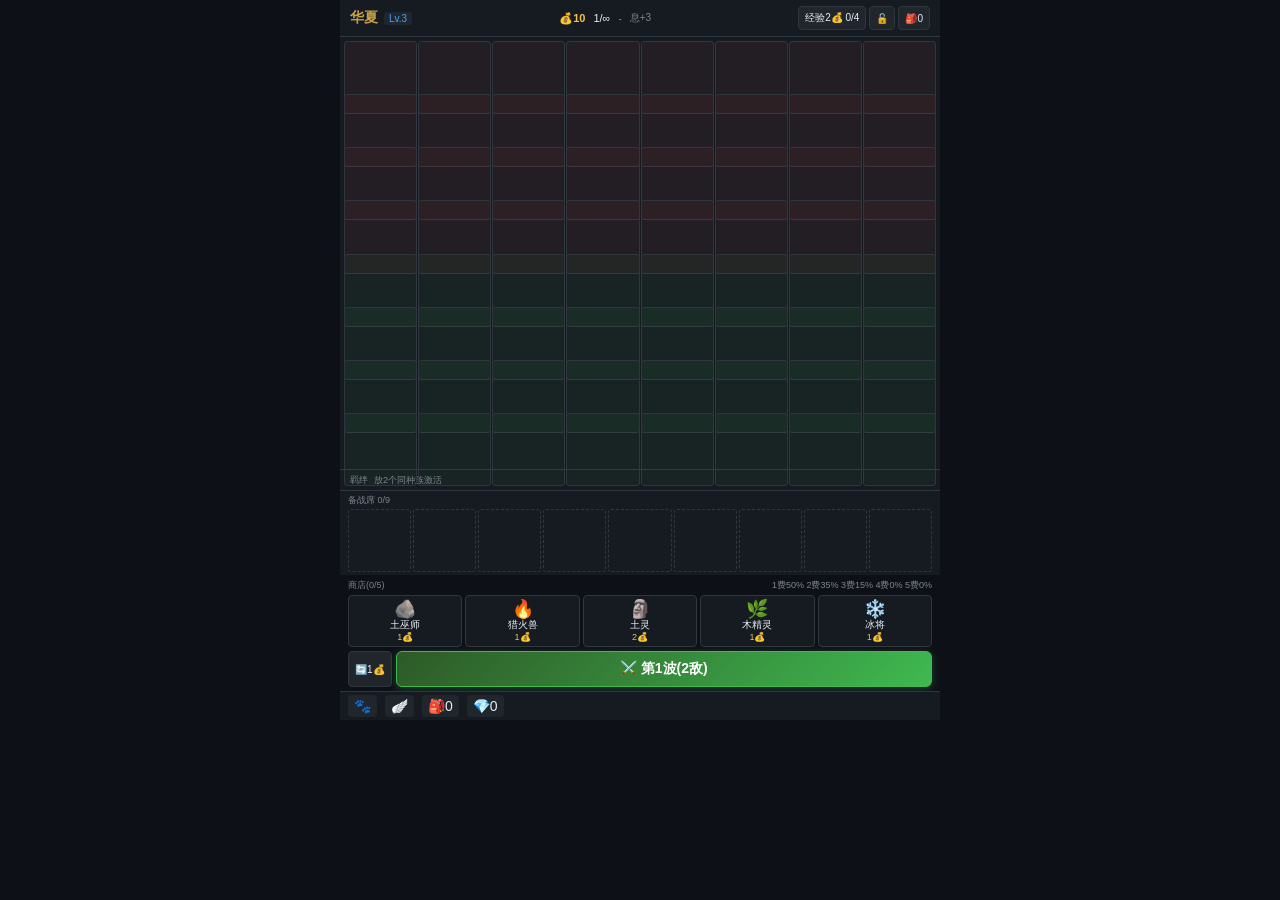
==== index.html @ 6d8defe0 "v4: added sys-modal and equip-bar" ====
<!DOCTYPE html>
<html lang="zh-CN">
<head>
  <meta charset="UTF-8">
  <meta name="viewport" content="width=device-width, initial-scale=1.0, maximum-scale=1.0, user-scalable=no, viewport-fit=cover">
  <meta name="apple-mobile-web-app-capable" content="yes">
  <meta name="theme-color" content="#0d1117">
  <title>自走棋·华夏</title>
  <link rel="stylesheet" href="style.css">
</head>
<body>
  <div id="app">
    <div id="topbar"></div>
    <div id="board"></div>
    <div id="synergies"></div>
    <div id="bench"></div>
    <div id="shop"></div>
    <div id="equip-bar"></div>

    <!-- 战斗覆层 -->
    <div id="battle-overlay" class="hidden">
      <canvas id="battle-canvas"></canvas>
      <div id="battle-info"></div>
    </div>

    <!-- 系统面板（装备/宝石/宠物/翅膀）-->
    <div id="sys-modal" class="modal hidden"></div>

    <!-- Toast -->
    <div id="toast" class="toast"></div>
  </div>
  <script src="data.js"></script>
  <script src="game.js"></script>
</body>
</html>
---- style.css ----
/* 自走棋·华夏 v4 - 移动端样式 */
:root {
  --bg:#0d1117; --bg-mid:#161b22; --bg-light:#21262d; --border:#30363d;
  --text:#e6edf3; --text-dim:#7d8590; --accent:#c8a04a; --gold:#f0c050;
  --green:#3fb950; --red:#f85149; --blue:#4a9eff;
}
* { box-sizing:border-box; margin:0; padding:0; }
html, body { height:100%; overflow:hidden; -webkit-tap-highlight-color:transparent; user-select:none; }
body { font-family:"PingFang SC","Microsoft YaHei",sans-serif; background:var(--bg); color:var(--text); touch-action:manipulation; overscroll-behavior:none; }
#app { display:flex; flex-direction:column; height:100dvh; max-width:600px; margin:0 auto; position:relative; overflow:hidden; }

/* 顶部栏 */
#topbar { display:flex; align-items:center; justify-content:space-between; padding:6px 10px; background:var(--bg-mid); border-bottom:1px solid var(--border); flex-shrink:0; padding-top:max(6px,env(safe-area-inset-top)); flex-wrap:wrap; gap:4px; }
.top-info { display:flex; align-items:center; gap:6px; }
.top-info .title { font-size:14px; font-weight:600; color:var(--accent); }
.top-info .level-badge { font-size:10px; background:var(--bg-light); padding:1px 5px; border-radius:3px; color:var(--blue); }
.top-info .pet-badge, .top-info .wing-badge { font-size:12px; }
.top-stats { display:flex; gap:8px; font-size:11px; align-items:center; }
.top-stats .gold { color:var(--gold); font-weight:600; }
.top-stats .wave { color:var(--text); }
.top-stats .streak { color:var(--green); font-size:10px; }
.top-stats .interest { color:var(--text-dim); font-size:10px; }
.top-actions { display:flex; gap:3px; }
.action-btn { background:var(--bg-light); border:1px solid var(--border); color:var(--text); padding:4px 6px; border-radius:4px; font-size:10px; cursor:pointer; white-space:nowrap; }
.action-btn:active { transform:scale(0.95); background:var(--border); }

/* 棋盘 */
#board { display:grid; grid-template-columns:repeat(8,1fr); gap:1px; padding:4px; background:var(--bg-mid); flex-shrink:0; aspect-ratio:1; max-height:48vh; }
.cell { display:flex; align-items:center; justify-content:center; flex-direction:column; border:1px solid var(--border); background:var(--bg); border-radius:3px; cursor:pointer; position:relative; aspect-ratio:1; min-width:0; min-height:0; }
.cell.player-side { background:rgba(63,185,80,0.05); }
.cell.enemy-side { background:rgba(248,81,73,0.05); }
.cell.occupied { background:var(--bg-light); border-color:var(--accent); }
.unit-emoji { font-size:18px; line-height:1; }
.unit-stars { font-size:8px; color:var(--accent); line-height:1; margin-top:1px; }
.unit-cost { font-size:8px; color:var(--gold); }
.unit-eq { font-size:7px; line-height:1; margin-top:1px; }

/* 羁绊 */
#synergies { display:flex; align-items:center; padding:3px 10px; background:var(--bg-mid); border-top:1px solid var(--border); border-bottom:1px solid var(--border); flex-shrink:0; gap:6px; overflow-x:auto; min-height:22px; }
.syn-label { font-size:9px; color:var(--text-dim); flex-shrink:0; }
.syn-list { display:flex; gap:3px; flex-wrap:wrap; }
.syn-tag { font-size:9px; padding:1px 4px; border-radius:3px; white-space:nowrap; }
.syn-tag.race { background:rgba(200,160,74,0.2); color:var(--accent); }
.syn-tag.job { background:rgba(74,158,255,0.2); color:var(--blue); }
.syn-empty { font-size:9px; color:var(--text-dim); }
.syn-tag.inactive { opacity:0.4; }

/* 备战席 */
#bench { display:flex; flex-direction:column; padding:3px 8px; background:var(--bg-mid); flex-shrink:0; }
.bench-label { font-size:9px; color:var(--text-dim); margin-bottom:2px; }
.bench-slots { display:flex; gap:2px; }
.bench-slot { width:11%; aspect-ratio:1; border:1px dashed var(--border); border-radius:3px; display:flex; flex-direction:column; align-items:center; justify-content:center; cursor:pointer; }
.bench-slot.occupied { border:1px solid var(--accent); background:var(--bg-light); }
.bench-slot:active { transform:scale(0.95); }

/* 商店 */
#shop { padding:4px 8px; background:var(--bg); flex-shrink:0; }
.shop-header { display:flex; justify-content:space-between; font-size:9px; color:var(--text-dim); margin-bottom:3px; }
.shop-slots { display:flex; gap:3px; margin-bottom:4px; }
.shop-slot { flex:1; min-width:0; }
.shop-unit { display:flex; flex-direction:column; align-items:center; padding:4px 2px; border:1px solid var(--border); border-radius:4px; background:var(--bg-mid); cursor:pointer; }
.shop-unit.empty { display:flex; align-items:center; justify-content:center; border:2px dashed var(--border); opacity:0.3; }
.shop-unit:active { transform:scale(0.95); }
.shop-unit .unit-name { font-size:10px; font-weight:500; }
.shop-unit .unit-cost { font-size:9px; color:var(--gold); }
.shop-actions { display:flex; gap:4px; }
.shop-actions .action-btn { flex:0 0 auto; }
.battle-btn { flex:1; background:linear-gradient(135deg,#2d5a27,#3fb950); color:#fff; border:1px solid #3fb950; font-size:14px; padding:8px 12px; border-radius:6px; cursor:pointer; font-weight:700; box-shadow:0 2px 8px rgba(63,185,80,0.3); }
.battle-btn:active { transform:scale(0.97); }
.battle-btn:disabled { opacity:0.5; }

/* 装备栏 */
#equip-bar { display:flex; padding:3px 8px; background:var(--bg-mid); border-top:1px solid var(--border); flex-shrink:0; }
.equip-icons { display:flex; gap:8px; align-items:center; }
.equip-icon { font-size:14px; padding:3px 6px; border-radius:4px; background:var(--bg-light); cursor:pointer; }
.equip-icon:active { transform:scale(0.95); }

/* 战斗覆层 */
#battle-overlay { position:fixed; top:0; left:0; right:0; bottom:0; background:#0d1117; z-index:150; display:flex; flex-direction:column; align-items:center; justify-content:center; overflow:hidden; }
#battle-overlay.hidden { display:none; }
#battle-canvas { width:100%; max-width:500px; aspect-ratio:1; display:block; flex-shrink:0; }
#battle-info { width:100%; max-width:500px; padding:8px 12px; background:#161b22; border-top:1px solid #30363d; display:flex; justify-content:center; gap:16px; font-size:13px; flex-shrink:0; height:36px; align-items:center; box-sizing:border-box; }
.battle-tick { color:#c8a04a; }
.battle-alive { color:#e6edf3; }

/* 系统面板 */
.modal { position:fixed; top:0; left:0; right:0; bottom:0; background:rgba(0,0,0,0.8); z-index:200; display:flex; align-items:center; justify-content:center; padding:10px; }
.modal.hidden { display:none; }
.sys-modal-content { background:var(--bg-mid); border:1px solid var(--border); border-radius:8px; max-width:500px; width:100%; max-height:90vh; overflow-y:auto; padding:12px; }
.sys-tabs { display:flex; gap:4px; margin-bottom:10px; }
.sys-tab { flex:1; padding:6px; border:1px solid var(--border); border-radius:4px; background:var(--bg-light); color:var(--text); font-size:12px; cursor:pointer; }
.sys-tab.active { background:var(--accent); color:#000; font-weight:600; }
.sys-content { margin-bottom:10px; }
.sys-content h3 { font-size:13px; color:var(--accent); margin:8px 0 4px; }
.sys-content .empty-text { color:var(--text-dim); font-size:11px; text-align:center; padding:20px; }
.sys-content .hint { color:var(--text-dim); font-size:10px; text-align:center; margin-top:8px; }
.sys-close { width:100%; padding:8px; background:var(--bg-light); border:1px solid var(--border); border-radius:4px; color:var(--text); font-size:12px; cursor:pointer; margin-top:8px; }

/* 装备 */
.equip-grid { display:grid; grid-template-columns:repeat(2,1fr); gap:6px; }
.equip-item { border:1px solid var(--border); border-radius:4px; padding:6px; display:flex; flex-direction:column; align-items:center; gap:2px; cursor:pointer; background:var(--bg); }
.equip-item:active { transform:scale(0.97); }
.equip-item .equip-stat { font-size:8px; color:var(--text-dim); }
.equip-unit-row { display:flex; align-items:center; gap:4px; padding:4px 6px; border-bottom:1px solid var(--border); font-size:11px; }
.equip-slot-display { padding:2px 6px; border-radius:3px; font-size:10px; cursor:pointer; }
.equip-slot-display.filled { background:var(--accent); color:#000; }
.equip-slot-display.empty { background:var(--bg); color:var(--text-dim); border:1px dashed var(--border); }
.equip-sell { display:flex; flex-wrap:wrap; gap:4px; }
.equip-sell-item { font-size:10px; padding:2px 6px; border:1px solid var(--red); border-radius:3px; color:var(--red); cursor:pointer; }
.equip-target { padding:8px; border:1px solid var(--border); border-radius:4px; margin-bottom:4px; font-size:12px; cursor:pointer; background:var(--bg); }
.equip-target:active { background:var(--bg-light); }
.equip-target-list { margin-top:6px; }

/* 宝石 */
.gem-grid { display:grid; grid-template-columns:repeat(2,1fr); gap:6px; }
.gem-item { border:1px solid var(--border); border-radius:4px; padding:6px; display:flex; flex-direction:column; align-items:center; gap:2px; font-size:10px; }
.gem-merge-btn { margin-top:4px; padding:3px 8px; font-size:10px; background:var(--accent); color:#000; border:none; border-radius:3px; cursor:pointer; }

/* 宠物 */
.pet-grid, .wing-grid { display:grid; grid-template-columns:repeat(2,1fr); gap:6px; }
.pet-item, .wing-item { border:1px solid var(--border); border-radius:4px; padding:8px; display:flex; flex-direction:column; align-items:center; gap:2px; font-size:10px; cursor:pointer; background:var(--bg); }
.pet-item.active, .wing-item.active { border-color:var(--accent); background:rgba(200,160,74,0.1); }
.pet-item:active, .wing-item:active { transform:scale(0.97); }
.pet-cost, .wing-cost { color:var(--gold); font-weight:600; }

/* Toast */
.toast { position:fixed; bottom:60px; left:50%; transform:translateX(-50%); background:rgba(0,0,0,0.85); color:#fff; padding:8px 16px; border-radius:6px; font-size:12px; z-index:300; opacity:0; transition:opacity 0.3s; pointer-events:none; }
.toast.show { opacity:1; }

/* 禁用按钮 */
.action-btn.disabled { opacity:0.4; }
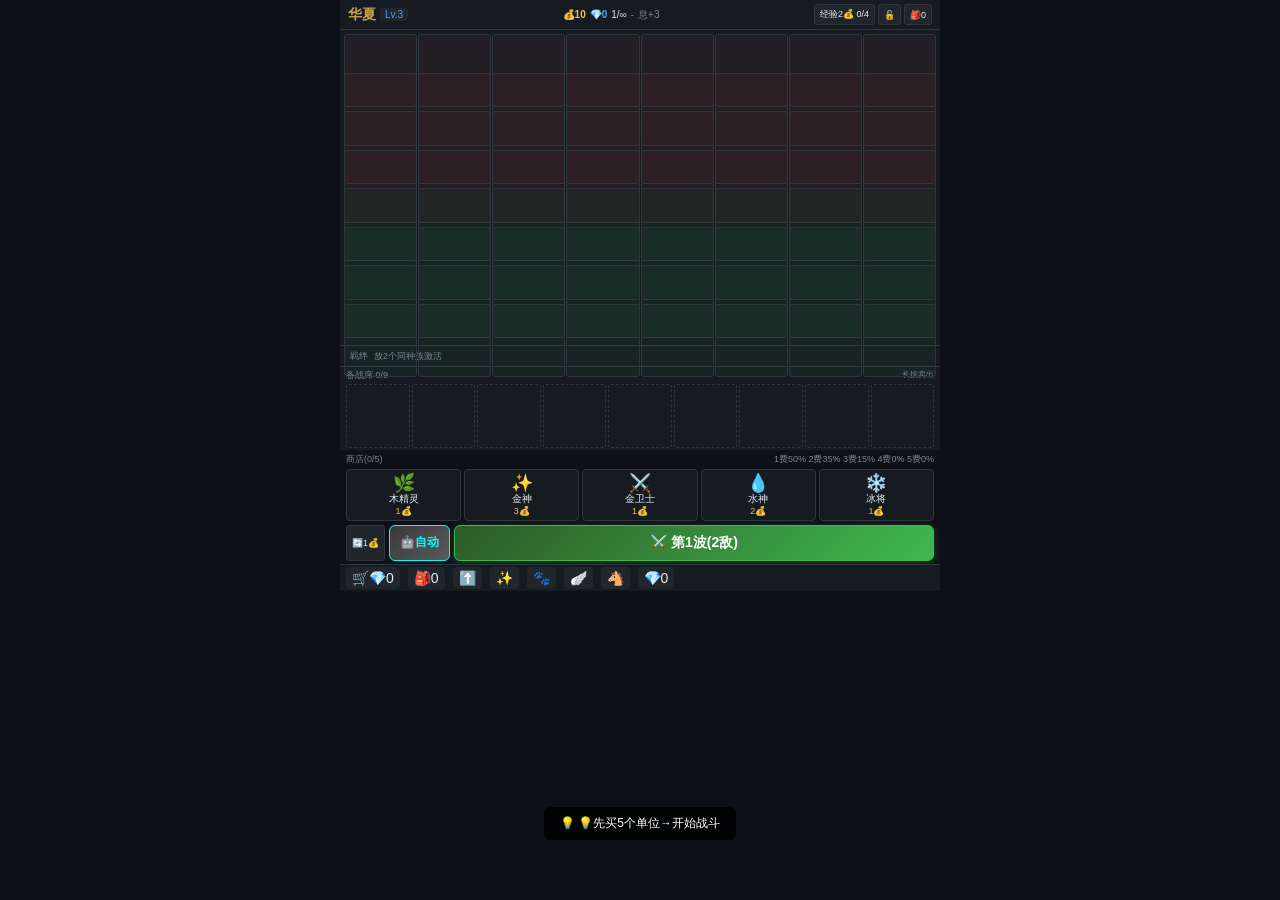
==== commit 3729833c: "v6.7: add cache-busting query params + no-cache meta" ====
--- a/index.html
+++ b/index.html
@@ -5,8 +5,11 @@
   <meta name="viewport" content="width=device-width, initial-scale=1.0, maximum-scale=1.0, user-scalable=no, viewport-fit=cover">
   <meta name="apple-mobile-web-app-capable" content="yes">
   <meta name="theme-color" content="#0d1117">
+  <meta http-equiv="Cache-Control" content="no-cache, no-store, must-revalidate">
+  <meta http-equiv="Pragma" content="no-cache">
+  <meta http-equiv="Expires" content="0">
   <title>自走棋·华夏</title>
-  <link rel="stylesheet" href="style.css">
+  <link rel="stylesheet" href="style.css?v=67">
 </head>
 <body>
   <div id="app">
@@ -29,7 +32,7 @@
     <!-- Toast -->
     <div id="toast" class="toast"></div>
   </div>
-  <script src="data.js"></script>
-  <script src="game.js"></script>
+  <script src="data.js?v=67"></script>
+  <script src="game.js?v=67"></script>
 </body>
-</html>
+</html>
--- a/style.css
+++ b/style.css
@@ -7,26 +7,26 @@
 * { box-sizing:border-box; margin:0; padding:0; }
 html, body { height:100%; overflow:hidden; -webkit-tap-highlight-color:transparent; user-select:none; }
 body { font-family:"PingFang SC","Microsoft YaHei",sans-serif; background:var(--bg); color:var(--text); touch-action:manipulation; overscroll-behavior:none; }
-#app { display:flex; flex-direction:column; height:100dvh; max-width:600px; margin:0 auto; position:relative; overflow:hidden; }
+#app { display:flex; flex-direction:column; height:100vh; height:100dvh; max-width:600px; margin:0 auto; position:relative; overflow-y:auto; overflow-x:hidden; }
 
 /* 顶部栏 */
-#topbar { display:flex; align-items:center; justify-content:space-between; padding:6px 10px; background:var(--bg-mid); border-bottom:1px solid var(--border); flex-shrink:0; padding-top:max(6px,env(safe-area-inset-top)); flex-wrap:wrap; gap:4px; }
-.top-info { display:flex; align-items:center; gap:6px; }
+#topbar { display:flex; align-items:center; justify-content:space-between; padding:4px 8px; padding-top:max(4px,env(safe-area-inset-top)); background:var(--bg-mid); border-bottom:1px solid var(--border); flex-shrink:0; gap:4px; font-size:10px; white-space:nowrap; overflow-x:auto; }
+.top-info { display:flex; align-items:center; gap:4px; flex-shrink:0; }
 .top-info .title { font-size:14px; font-weight:600; color:var(--accent); }
 .top-info .level-badge { font-size:10px; background:var(--bg-light); padding:1px 5px; border-radius:3px; color:var(--blue); }
 .top-info .pet-badge, .top-info .wing-badge { font-size:12px; }
-.top-stats { display:flex; gap:8px; font-size:11px; align-items:center; }
+.top-stats { display:flex; gap:4px; font-size:10px; align-items:center; flex-shrink:0; }
 .top-stats .gold { color:var(--gold); font-weight:600; }
 .top-stats .wave { color:var(--text); }
 .top-stats .streak { color:var(--green); font-size:10px; }
 .top-stats .interest { color:var(--text-dim); font-size:10px; }
-.top-actions { display:flex; gap:3px; }
-.action-btn { background:var(--bg-light); border:1px solid var(--border); color:var(--text); padding:4px 6px; border-radius:4px; font-size:10px; cursor:pointer; white-space:nowrap; }
+.top-actions { display:flex; gap:3px; flex-shrink:0; }
+.action-btn { background:var(--bg-light); border:1px solid var(--border); color:var(--text); padding:3px 5px; border-radius:3px; font-size:9px; cursor:pointer; white-space:nowrap; }
 .action-btn:active { transform:scale(0.95); background:var(--border); }
 
 /* 棋盘 */
-#board { display:grid; grid-template-columns:repeat(8,1fr); gap:1px; padding:4px; background:var(--bg-mid); flex-shrink:0; aspect-ratio:1; max-height:48vh; }
-.cell { display:flex; align-items:center; justify-content:center; flex-direction:column; border:1px solid var(--border); background:var(--bg); border-radius:3px; cursor:pointer; position:relative; aspect-ratio:1; min-width:0; min-height:0; }
+#board { display:grid; grid-template-columns:repeat(8,1fr); gap:1px; padding:4px; background:var(--bg-mid); flex:0 1 auto; max-height:35vh; aspect-ratio:1; min-height:100px; }
+.cell { display:flex; align-items:center; justify-content:center; flex-direction:column; border:1px solid var(--border); background:var(--bg); border-radius:3px; cursor:pointer; position:relative; min-height:0; aspect-ratio:1; }
 .cell.player-side { background:rgba(63,185,80,0.05); }
 .cell.enemy-side { background:rgba(248,81,73,0.05); }
 .cell.occupied { background:var(--bg-light); border-color:var(--accent); }
@@ -46,7 +46,7 @@
 .syn-tag.inactive { opacity:0.4; }
 
 /* 备战席 */
-#bench { display:flex; flex-direction:column; padding:3px 8px; background:var(--bg-mid); flex-shrink:0; }
+#bench { display:flex; flex-direction:column; padding:2px 6px; background:var(--bg-mid); flex-shrink:0; }
 .bench-label { font-size:9px; color:var(--text-dim); margin-bottom:2px; }
 .bench-slots { display:flex; gap:2px; }
 .bench-slot { width:11%; aspect-ratio:1; border:1px dashed var(--border); border-radius:3px; display:flex; flex-direction:column; align-items:center; justify-content:center; cursor:pointer; }
@@ -54,7 +54,7 @@
 .bench-slot:active { transform:scale(0.95); }
 
 /* 商店 */
-#shop { padding:4px 8px; background:var(--bg); flex-shrink:0; }
+#shop { padding:3px 6px; background:var(--bg); flex-shrink:0; }
 .shop-header { display:flex; justify-content:space-between; font-size:9px; color:var(--text-dim); margin-bottom:3px; }
 .shop-slots { display:flex; gap:3px; margin-bottom:4px; }
 .shop-slot { flex:1; min-width:0; }
@@ -70,7 +70,7 @@
 .battle-btn:disabled { opacity:0.5; }
 
 /* 装备栏 */
-#equip-bar { display:flex; padding:3px 8px; background:var(--bg-mid); border-top:1px solid var(--border); flex-shrink:0; }
+#equip-bar { display:flex; padding:2px 6px; background:var(--bg-mid); border-top:1px solid var(--border); flex-shrink:0; }
 .equip-icons { display:flex; gap:8px; align-items:center; }
 .equip-icon { font-size:14px; padding:3px 6px; border-radius:4px; background:var(--bg-light); cursor:pointer; }
 .equip-icon:active { transform:scale(0.95); }
@@ -129,3 +129,79 @@
 
 /* 禁用按钮 */
 .action-btn.disabled { opacity:0.4; }
+
+
+/* v5 新增样式 */
+
+/* 钻石显示 */
+.top-stats .diamond { color: #4af; font-weight: 600; }
+
+/* 坐骑 */
+.mount-grid, .shop-dia-grid { display:grid; grid-template-columns:repeat(2,1fr); gap:6px; }
+.mount-item { border:1px solid var(--border); border-radius:4px; padding:8px; display:flex; flex-direction:column; align-items:center; gap:2px; font-size:10px; cursor:pointer; background:var(--bg); }
+.mount-item.active { border-color:var(--accent); background:rgba(200,160,74,0.1); }
+.mount-item:active { transform:scale(0.97); }
+
+/* 强化 */
+.enhance-row { display:flex; align-items:center; justify-content:space-between; padding:6px; border-bottom:1px solid var(--border); font-size:11px; }
+.enhance-btn { padding:4px 10px; font-size:10px; background:var(--accent); color:#000; border:none; border-radius:3px; cursor:pointer; }
+.max-tag { color:var(--green); font-size:10px; }
+
+/* 附魔 */
+.enchant-row { display:flex; align-items:center; justify-content:space-between; padding:6px; border-bottom:1px solid var(--border); font-size:11px; }
+.enchant-btn { padding:4px 10px; font-size:10px; background:#c4f; color:#fff; border:none; border-radius:3px; cursor:pointer; }
+
+/* 钻石商店 */
+.shop-dia-item { border:1px solid var(--border); border-radius:4px; padding:8px; display:flex; flex-direction:column; align-items:center; gap:2px; font-size:10px; cursor:pointer; background:var(--bg); }
+.shop-dia-item:active { transform:scale(0.97); }
+.tier-myth { color:#f0f; font-weight:700; font-size:9px; }
+.tier-legend { color:#f80; font-weight:700; font-size:9px; }
+
+/* 系统面板tab滚动 */
+.sys-tabs { overflow-x:auto; }
+
+/* 棋盘强化标识 */
+.unit-stars { color: var(--accent); }
+
+
+/* 装备分类+分解 */
+.equip-toolbar { display:flex; align-items:center; justify-content:space-between; margin:8px 0 4px; }
+.decompose-all-btn { padding:5px 10px; font-size:10px; background:#f85149; color:#fff; border:none; border-radius:4px; cursor:pointer; font-weight:600; }
+.decompose-all-btn:active { transform:scale(0.95); }
+.equip-cat-header { font-size:12px; color:var(--accent); margin:8px 0 4px; display:flex; align-items:center; justify-content:space-between; }
+.decompose-cat-btn { padding:3px 8px; font-size:9px; background:#333; color:#f85149; border:1px solid #f85149; border-radius:3px; cursor:pointer; }
+.decompose-cat-btn:active { transform:scale(0.95); }
+.decompose-one-btn { display:block; margin:4px auto 0; padding:2px 8px; font-size:9px; background:#333; color:#f85149; border:1px solid #f85149; border-radius:3px; cursor:pointer; }
+.decompose-one-btn:active { transform:scale(0.95); }
+
+
+/* 单位属性面板 */
+.unit-info-panel { padding:4px; }
+.unit-info-header { display:flex; align-items:center; gap:8px; margin-bottom:8px; }
+.unit-info-emoji { font-size:28px; }
+.unit-info-name { font-size:16px; font-weight:700; color:var(--accent); }
+.unit-info-stars { font-size:12px; color:var(--gold); }
+.unit-info-stats { display:grid; grid-template-columns:repeat(2,1fr); gap:4px; margin-bottom:8px; }
+.stat-row { display:flex; justify-content:space-between; padding:3px 8px; background:var(--bg); border-radius:3px; font-size:12px; }
+.stat-val { font-weight:600; color:var(--green); }
+.unit-info-section { margin:6px 0; padding:6px; background:var(--bg); border-radius:4px; }
+.unit-info-section h4 { font-size:11px; color:var(--accent); margin-bottom:3px; }
+.skill-row { font-size:11px; color:var(--text-dim); }
+.race-job-row { font-size:12px; }
+.syn-active { font-size:10px; color:var(--green); margin-top:3px; }
+.equip-list-row { font-size:11px; color:var(--text-dim); }
+
+
+/* 自动战斗按钮 */
+.auto-btn { background:linear-gradient(135deg,#3a3a3a,#5a5a5a); color:#0ff; border:1px solid #0ff; font-size:12px; padding:8px 10px; border-radius:6px; cursor:pointer; font-weight:600; flex:0 0 auto; }
+.auto-btn:active { transform:scale(0.95); }
+
+
+/* 单位属性面板操作按钮 */
+.unit-info-actions { display:flex; gap:8px; padding:10px 12px; flex-wrap:wrap; }
+.unit-info-actions button { flex:1; min-width:80px; padding:10px 8px; border-radius:8px; font-size:13px; font-weight:600; cursor:pointer; border:1px solid; }
+.action-sell { background:linear-gradient(135deg,#3a1a1a,#5a2a2a); color:#ff6b6b; border-color:#ff6b6b; }
+.action-sell:active { transform:scale(0.95); }
+.action-unbench, .action-place { background:linear-gradient(135deg,#1a2a3a,#2a3a5a); color:#4fc3f7; border-color:#4fc3f7; }
+.action-unbench:active, .action-place:active { transform:scale(0.95); }
+.unit-info-actions .sys-close { background:linear-gradient(135deg,#2a2a2a,#3a3a3a); color:var(--text-dim); border-color:var(--border); flex:0 0 60px; }
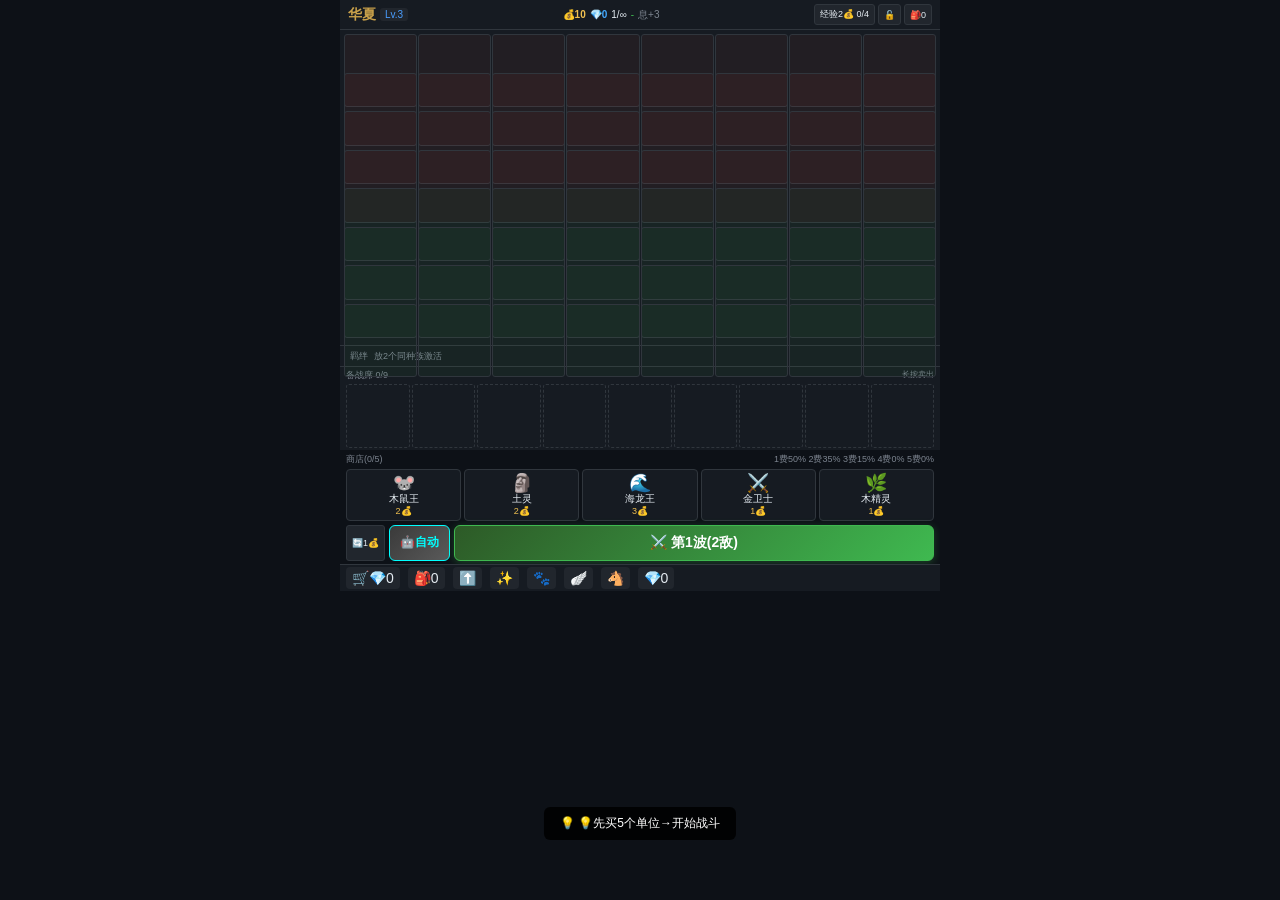
==== commit 8b5b952b: "v6.8: bump cache version" ====
--- a/index.html
+++ b/index.html
@@ -9,7 +9,7 @@
   <meta http-equiv="Pragma" content="no-cache">
   <meta http-equiv="Expires" content="0">
   <title>自走棋·华夏</title>
-  <link rel="stylesheet" href="style.css?v=67">
+  <link rel="stylesheet" href="style.css?v=68">
 </head>
 <body>
   <div id="app">
@@ -32,7 +32,7 @@
     <!-- Toast -->
     <div id="toast" class="toast"></div>
   </div>
-  <script src="data.js?v=67"></script>
-  <script src="game.js?v=67"></script>
+  <script src="data.js?v=68"></script>
+  <script src="game.js?v=68"></script>
 </body>
 </html>
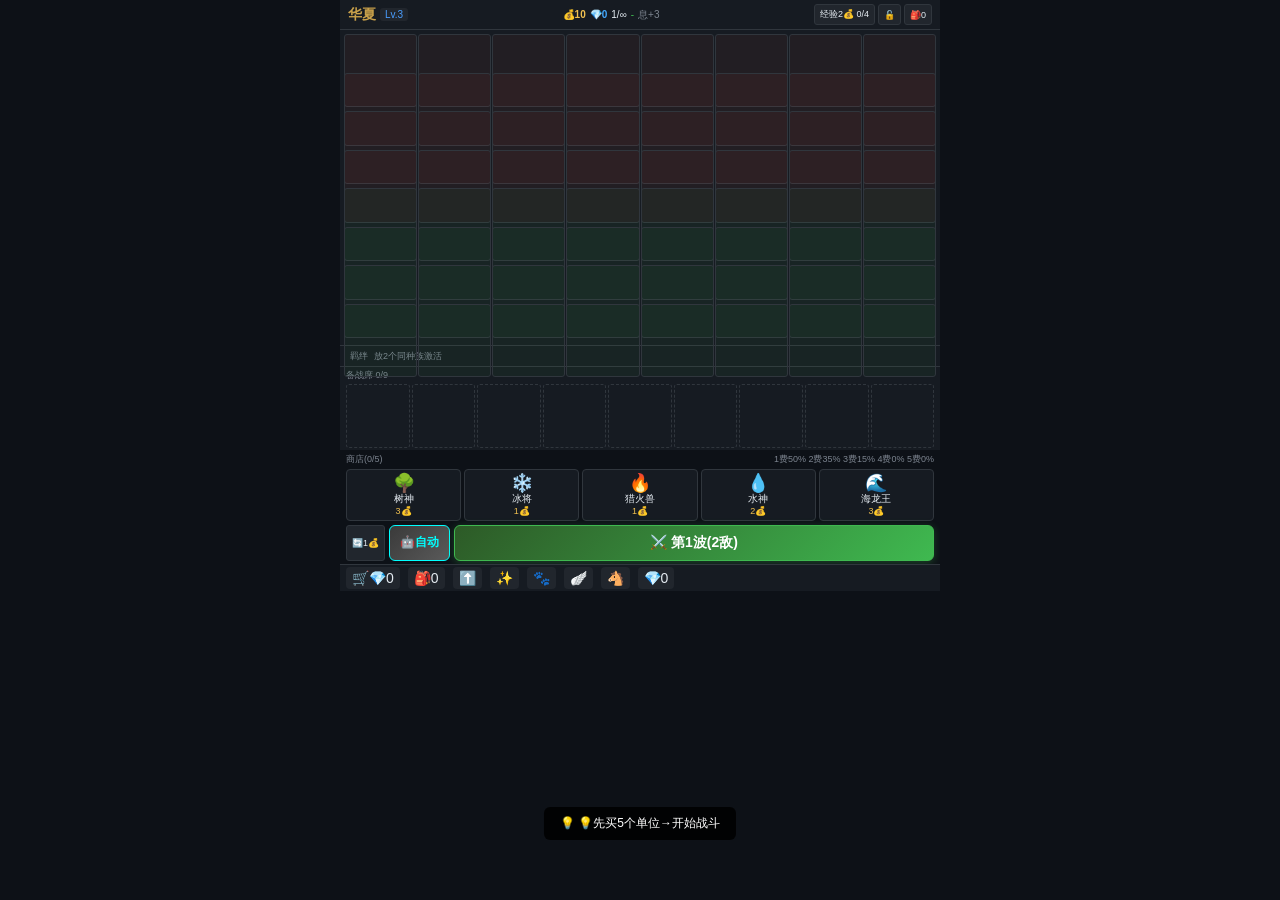
==== commit ea3413ca: "v6.9: remove all aspect-ratio for old browser compat" ====
--- a/index.html
+++ b/index.html
@@ -9,7 +9,7 @@
   <meta http-equiv="Pragma" content="no-cache">
   <meta http-equiv="Expires" content="0">
   <title>自走棋·华夏</title>
-  <link rel="stylesheet" href="style.css?v=68">
+  <link rel="stylesheet" href="style.css?v=69">
 </head>
 <body>
   <div id="app">
@@ -32,7 +32,7 @@
     <!-- Toast -->
     <div id="toast" class="toast"></div>
   </div>
-  <script src="data.js?v=68"></script>
-  <script src="game.js?v=68"></script>
+  <script src="data.js?v=69"></script>
+  <script src="game.js?v=69"></script>
 </body>
 </html>
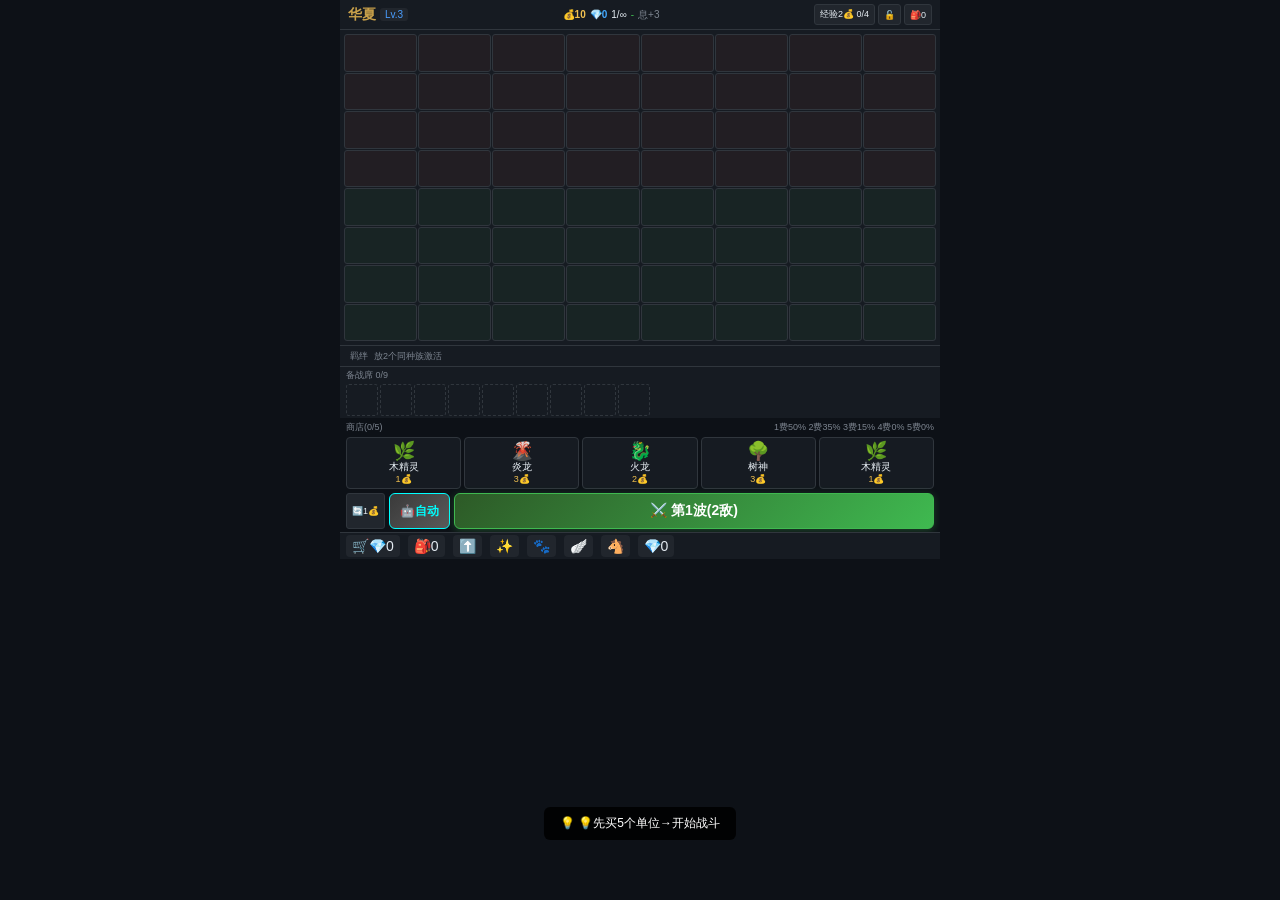
==== commit 8880cd91: "v7: bump cache to v=70" ====
--- a/index.html
+++ b/index.html
@@ -9,7 +9,7 @@
   <meta http-equiv="Pragma" content="no-cache">
   <meta http-equiv="Expires" content="0">
   <title>自走棋·华夏</title>
-  <link rel="stylesheet" href="style.css?v=69">
+  <link rel="stylesheet" href="style.css?v=70">
 </head>
 <body>
   <div id="app">
@@ -32,7 +32,7 @@
     <!-- Toast -->
     <div id="toast" class="toast"></div>
   </div>
-  <script src="data.js?v=69"></script>
-  <script src="game.js?v=69"></script>
+  <script src="data.js?v=70"></script>
+  <script src="game.js?v=70"></script>
 </body>
 </html>
--- a/style.css
+++ b/style.css
@@ -25,8 +25,8 @@
 .action-btn:active { transform:scale(0.95); background:var(--border); }
 
 /* 棋盘 */
-#board { display:grid; grid-template-columns:repeat(8,1fr); gap:1px; padding:4px; background:var(--bg-mid); flex:0 1 auto; max-height:35vh; aspect-ratio:1; min-height:100px; }
-.cell { display:flex; align-items:center; justify-content:center; flex-direction:column; border:1px solid var(--border); background:var(--bg); border-radius:3px; cursor:pointer; position:relative; min-height:0; aspect-ratio:1; }
+#board { display:grid; grid-template-columns:repeat(8,1fr); grid-auto-rows:1fr; gap:1px; padding:4px; background:var(--bg-mid); flex:0 0 auto; height:35vh; min-height:150px; max-height:400px; }
+.cell { display:flex; align-items:center; justify-content:center; flex-direction:column; border:1px solid var(--border); background:var(--bg); border-radius:3px; cursor:pointer; position:relative; min-height:0; height:100%; }
 .cell.player-side { background:rgba(63,185,80,0.05); }
 .cell.enemy-side { background:rgba(248,81,73,0.05); }
 .cell.occupied { background:var(--bg-light); border-color:var(--accent); }
@@ -49,7 +49,7 @@
 #bench { display:flex; flex-direction:column; padding:2px 6px; background:var(--bg-mid); flex-shrink:0; }
 .bench-label { font-size:9px; color:var(--text-dim); margin-bottom:2px; }
 .bench-slots { display:flex; gap:2px; }
-.bench-slot { width:11%; aspect-ratio:1; border:1px dashed var(--border); border-radius:3px; display:flex; flex-direction:column; align-items:center; justify-content:center; cursor:pointer; }
+.bench-slot { width:32px; height:32px; border:1px dashed var(--border); border-radius:3px; display:flex; flex-direction:column; align-items:center; justify-content:center; cursor:pointer; flex-shrink:0; overflow:hidden; }
 .bench-slot.occupied { border:1px solid var(--accent); background:var(--bg-light); }
 .bench-slot:active { transform:scale(0.95); }
 
@@ -78,7 +78,7 @@
 /* 战斗覆层 */
 #battle-overlay { position:fixed; top:0; left:0; right:0; bottom:0; background:#0d1117; z-index:150; display:flex; flex-direction:column; align-items:center; justify-content:center; overflow:hidden; }
 #battle-overlay.hidden { display:none; }
-#battle-canvas { width:100%; max-width:500px; aspect-ratio:1; display:block; flex-shrink:0; }
+#battle-canvas { width:100%; max-width:500px; height:300px; display:block; flex-shrink:0; }
 #battle-info { width:100%; max-width:500px; padding:8px 12px; background:#161b22; border-top:1px solid #30363d; display:flex; justify-content:center; gap:16px; font-size:13px; flex-shrink:0; height:36px; align-items:center; box-sizing:border-box; }
 .battle-tick { color:#c8a04a; }
 .battle-alive { color:#e6edf3; }
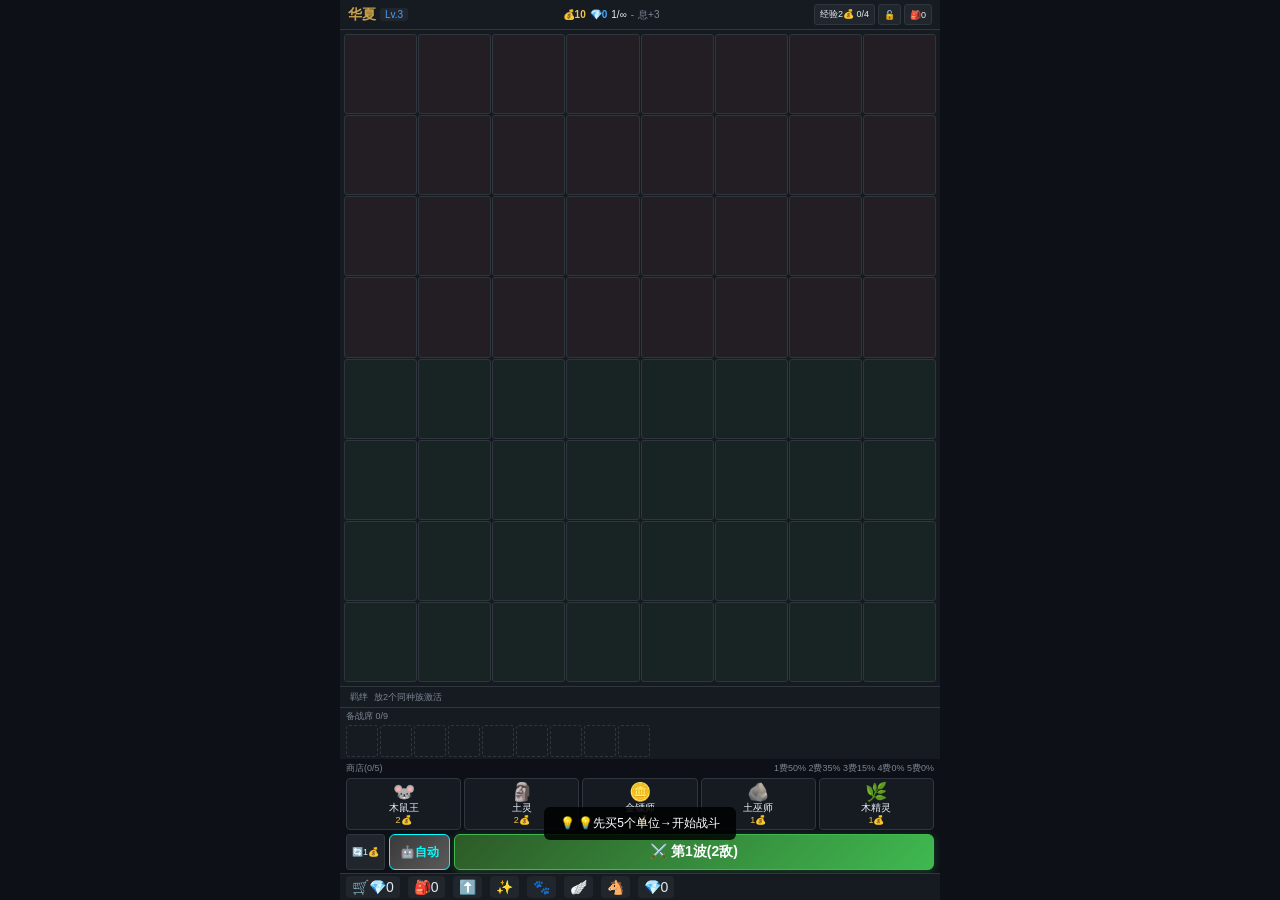
==== commit 456f3383: "v7.1: bump cache v=71" ====
--- a/index.html
+++ b/index.html
@@ -9,7 +9,7 @@
   <meta http-equiv="Pragma" content="no-cache">
   <meta http-equiv="Expires" content="0">
   <title>自走棋·华夏</title>
-  <link rel="stylesheet" href="style.css?v=70">
+  <link rel="stylesheet" href="style.css?v=71">
 </head>
 <body>
   <div id="app">
@@ -32,7 +32,7 @@
     <!-- Toast -->
     <div id="toast" class="toast"></div>
   </div>
-  <script src="data.js?v=70"></script>
-  <script src="game.js?v=70"></script>
+  <script src="data.js?v=71"></script>
+  <script src="game.js?v=71"></script>
 </body>
 </html>
--- a/style.css
+++ b/style.css
@@ -25,7 +25,7 @@
 .action-btn:active { transform:scale(0.95); background:var(--border); }
 
 /* 棋盘 */
-#board { display:grid; grid-template-columns:repeat(8,1fr); grid-auto-rows:1fr; gap:1px; padding:4px; background:var(--bg-mid); flex:0 0 auto; height:35vh; min-height:150px; max-height:400px; }
+#board { display:grid; grid-template-columns:repeat(8,1fr); grid-auto-rows:1fr; gap:1px; padding:4px; background:var(--bg-mid); flex:1 1 auto; min-height:200px; }
 .cell { display:flex; align-items:center; justify-content:center; flex-direction:column; border:1px solid var(--border); background:var(--bg); border-radius:3px; cursor:pointer; position:relative; min-height:0; height:100%; }
 .cell.player-side { background:rgba(63,185,80,0.05); }
 .cell.enemy-side { background:rgba(248,81,73,0.05); }
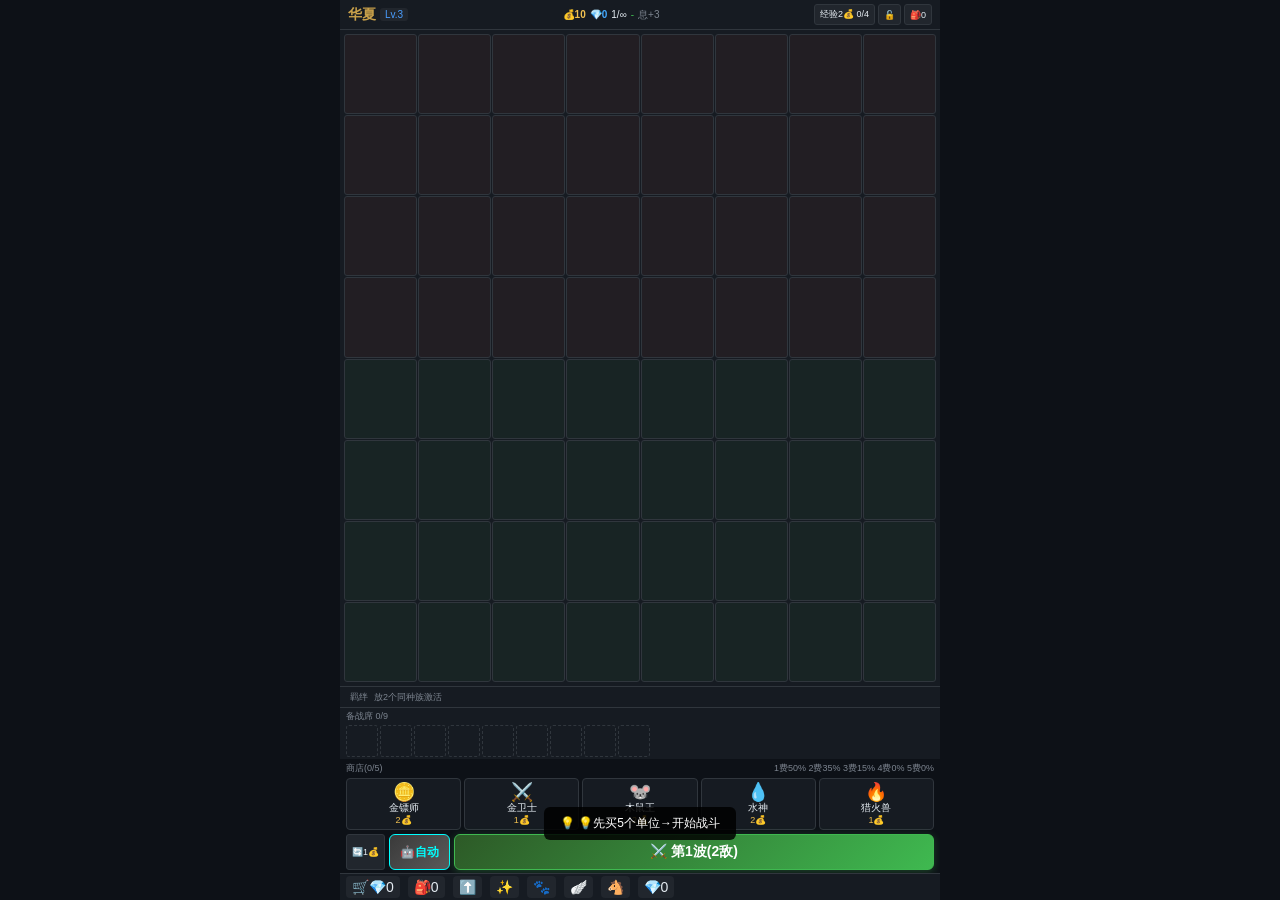
==== commit 389bdc6b: "v7.2: bump cache v=72" ====
--- a/index.html
+++ b/index.html
@@ -9,7 +9,7 @@
   <meta http-equiv="Pragma" content="no-cache">
   <meta http-equiv="Expires" content="0">
   <title>自走棋·华夏</title>
-  <link rel="stylesheet" href="style.css?v=71">
+  <link rel="stylesheet" href="style.css?v=72">
 </head>
 <body>
   <div id="app">
@@ -32,7 +32,7 @@
     <!-- Toast -->
     <div id="toast" class="toast"></div>
   </div>
-  <script src="data.js?v=71"></script>
-  <script src="game.js?v=71"></script>
+  <script src="data.js?v=72"></script>
+  <script src="game.js?v=72"></script>
 </body>
 </html>
--- a/style.css
+++ b/style.css
@@ -205,3 +205,13 @@
 .action-unbench, .action-place { background:linear-gradient(135deg,#1a2a3a,#2a3a5a); color:#4fc3f7; border-color:#4fc3f7; }
 .action-unbench:active, .action-place:active { transform:scale(0.95); }
 .unit-info-actions .sys-close { background:linear-gradient(135deg,#2a2a2a,#3a3a3a); color:var(--text-dim); border-color:var(--border); flex:0 0 60px; }
+
+
+/* 兑换码 */
+.redeem-input { display:flex; align-items:center; margin-bottom:8px; }
+.redeem-btn:active { transform:scale(0.95); }
+.redeem-list { display:flex; flex-direction:column; gap:4px; }
+.redeem-item { display:flex; justify-content:space-between; align-items:center; padding:6px 8px; border:1px solid var(--border); border-radius:4px; background:var(--bg); font-size:11px; }
+.redeem-item.used { opacity:0.4; }
+.redeem-code { font-weight:600; color:var(--accent); }
+.redeem-desc { color:var(--text-dim); font-size:10px; }
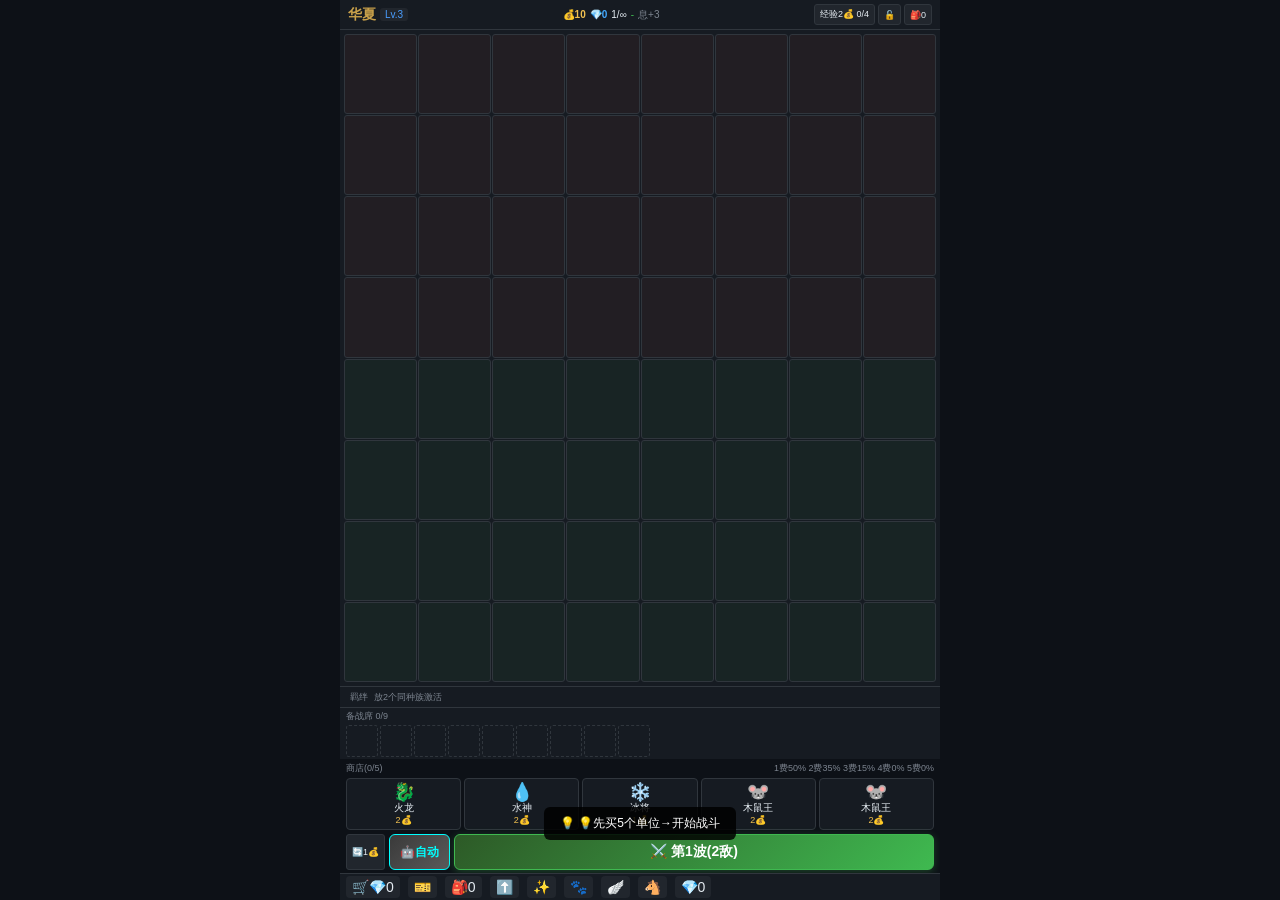
==== commit b3d7fa68: "v7.3: bump cache to v=73 for data.js" ====
--- a/index.html
+++ b/index.html
@@ -9,7 +9,7 @@
   <meta http-equiv="Pragma" content="no-cache">
   <meta http-equiv="Expires" content="0">
   <title>自走棋·华夏</title>
-  <link rel="stylesheet" href="style.css?v=72">
+  <link rel="stylesheet" href="style.css?v=73">
 </head>
 <body>
   <div id="app">
@@ -32,7 +32,7 @@
     <!-- Toast -->
     <div id="toast" class="toast"></div>
   </div>
-  <script src="data.js?v=72"></script>
-  <script src="game.js?v=72"></script>
+  <script src="data.js?v=73"></script>
+  <script src="game.js?v=73"></script>
 </body>
 </html>
